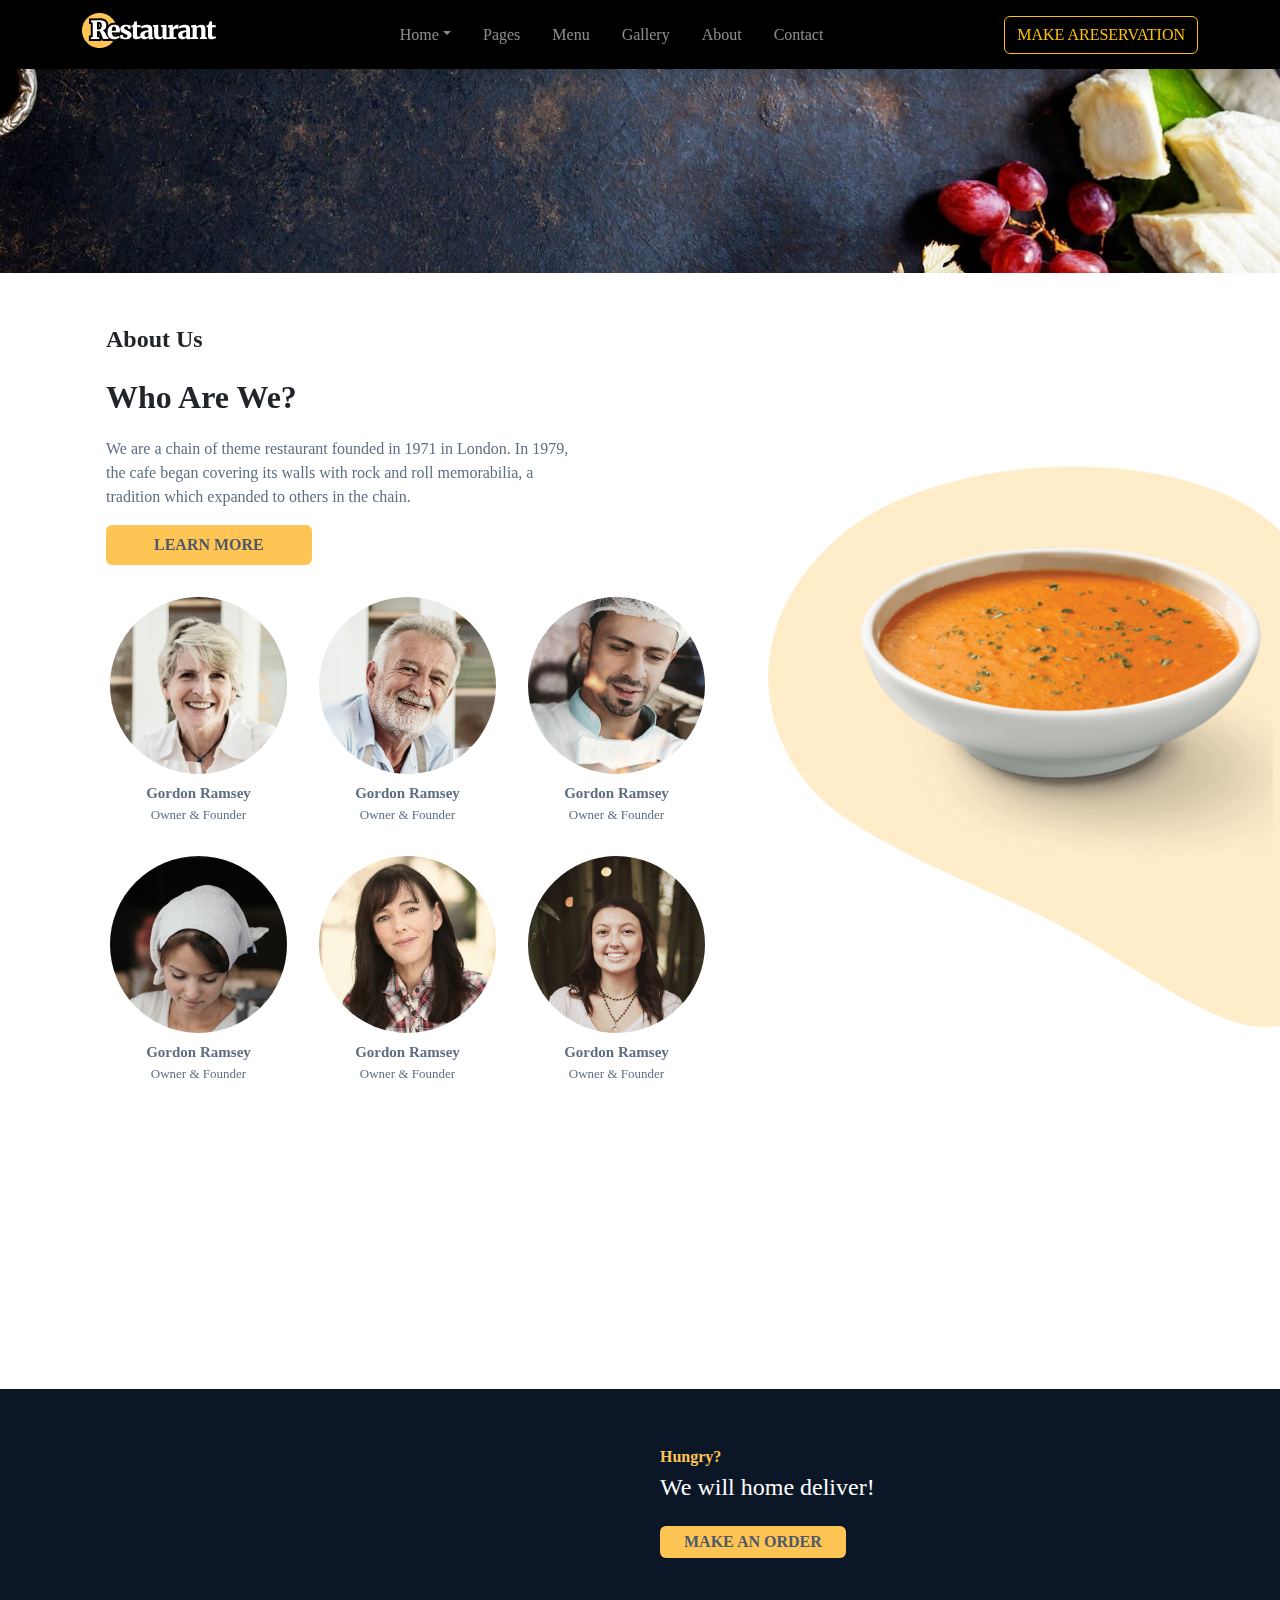
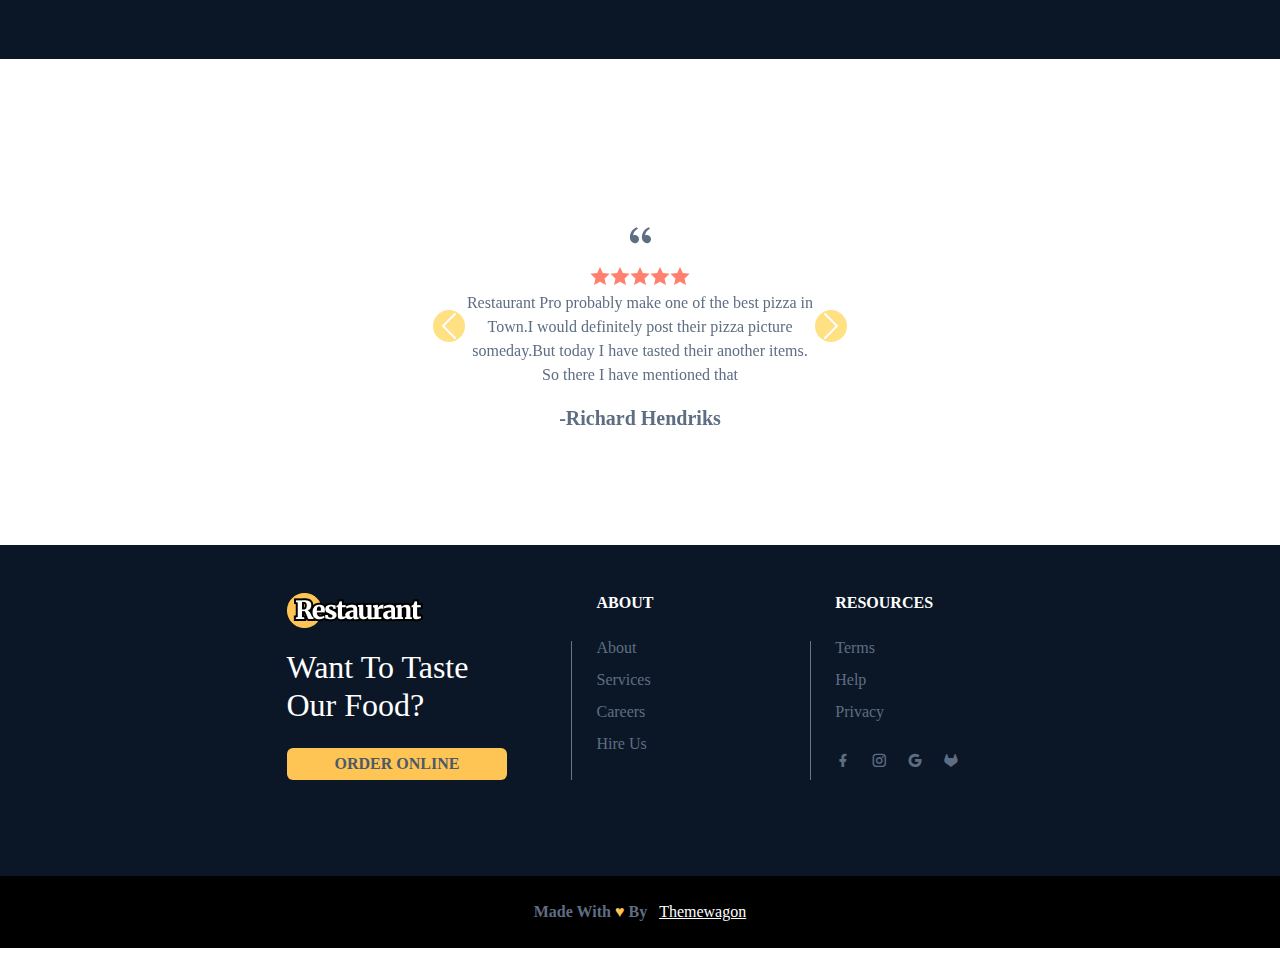
==== about.html @ b9eea7ad "add new page" ====
<!DOCTYPE html>
<html lang="en">

<head>
    <meta charset="UTF-8">
    <meta name="viewport" content="width=device-width, initial-scale=1.0">
    <title>Restaurant</title>
    <link rel="stylesheet" href="css/index.css">
    <link rel="stylesheet" href="bootstrap.min.css">
    <link rel="stylesheet" href="fonts/remixicon.css">
    <link rel="stylesheet" href="webfonts/stylesheet.css">
    <link rel="stylesheet" href="css/slick-theme.css">
    <link rel="stylesheet" href="css/slick.css">
    <link href="https://unpkg.com/aos@2.3.1/dist/aos.css" rel="stylesheet">
</head>

<body>
    <header >
        <nav class="navbar navbar-expand-sm bg-black shadow  fixed-top" data-bs-theme="dark">
            <div class="container">
                <a href="" class="navbar-brand h1"><img src="img/logo.png"></a>
                <button class="navbar-toggler" data-bs-toggle="collapse" data-bs-target="#nav">
                    <span class="navbar-toggler-icon"></span>

                </button>
                <div class="collapse navbar-collapse" id="nav">
                    <ul class="navbar-nav m-auto ">
                        <li class="nav-item me-3 dropdown">
                            <a href="index.html" class="nav-link dropdown-toggle " data-bs-toggle="dropdown"
                                data-bs-target="#f-drop" data-bs-auto-close="outside">Home</a>
                            <ul class="dropdown-menu p-3" id="f-drop">
                                <li> <a href="" class="dropdown-item border-bottom">Header Static</a></li>
                                <li><a href="" class="dropdown-item border-bottom">Header Slider</a></li>
                                <li><a href="" class="dropdown-item border-bottom">Youtube Backgound</a></li>
                                <li><a href="" class="dropdown-item border-bottom">Self Hosted Video</a></li>
                                <li><a href="" class="dropdown-item">RTL</a></li>

                            </ul>
                        </li>
                        <li class="nav-item me-3 ">
                            <a href="" class="nav-link">Pages</a>
                        </li>

                        <li class="nav-item me-3">
                            <a href="menu.html" class="nav-link">Menu</a>
                        </li>
                        <li class="nav-item me-3">
                            <a href="gallery.html" class="nav-link">Gallery</a>
                        </li>
                        <li class="nav-item me-3">
                            <a href="about.html" class="nav-link">About</a>
                        </li>
                        <li class="nav-item me-3">
                            <a href="contact.html" class="nav-link">Contact</a>
                        </li>
                    </ul>
                    <button class="btn btn-outline-warning " data-bs-toggle="modal" data-bs-target="#login">MAKE
                        ARESERVATION </button>
                </div>

            </div>
           
    </header>
    <!-- ---------------------------------------------------------------------- Make a reservation form start------------------------------------------------------------------------------------------ -->
    <section>
        <div class="modal fade" id="login">
            <div class="modal-dialog modal-dialog-centered">
                <div class="modal-content ">
                    <div class="modal-header  "
                        style="background-image: url(img/plate.png); background-size:250px; background-repeat: no-repeat; background-position: 300px ">
                        <h3>Make A<br> Reservation</h3>
                    </div>
                    <div class="modal-body">
                        <div class="row">
                            <div class="col">
                                <select class="form-select ">
                                    <option selected>Time</option>
                                    <option value="1">9:00 AM</option>
                                    <option value="2">1:00 AM</option>
                                    <option value="3">2:00 AM</option>
                                    <option value="4">2:00 AM</option>
                                    <option value="5">3:00 pM</option>
                                    <option value="6">4:00 PM</option>
                                    <option value="7">5:00 PM</option>
                                    <option value="8">6:00 PM</option>
                                </select>
                            </div>
                            <div class="col">
                                <input type="date" class="w-100 p-2 rounded-2 border border-light-subline">
                            </div>
                        </div>
                        <br>
                        <div class="row">
                            <div class="col">
                                <input type="text" class="form-control" id="name" placeholder="name">
                            </div>
                            <div class="col">
                                <input type="text" class="form-control" id="phone" placeholder="phone">
                            </div>
                        </div>
                        <br>
                        <select class="form-select ">
                            <option selected>Person</option>
                            <option value="1">1</option>
                            <option value="2">2</option>
                            <option value="3">3</option>
                            <option value="4">4</option>
                            <option value="5">5</option>
                            <option value="6">6</option>
                            <option value="7">7</option>
                            <option value="8">8</option>
                            <option value="9">9</option>
                            <option value="10">10</option>
                        </select>
                        <br>
                        <input type="text" class="form-control" id="Email" placeholder="Email">
                    </div>
                    <div class="modal-footer bg-warning bg-gradient px-5 ">
                        <div class="row">
                            <div class="col-12 fs-6 ">
                                Apparently we had reached a great height in the atmos, for the sky was a dead black, and
                                the stars had twinkle. By which lifts the light.
                            </div>
                            <div class="col-12 my-3">
                                <button class="btn-light w-100 p-2 rounded-2 border-0">SUBMIT</button>
                            </div>
                        </div>
                    </div>
                </div>
            </div>
        </div>
    </section>
    <!-- ---------------------------------------------------------------------- Make a reservation form end------------------------------------------------------------------------------------------ -->





    <!-- ----------------------------------------------------------background section start-------------------------------------------- -->
     <section class="pt-5 pb-4 " >
        <div  style="background-image: url(img/full.jpg);background-repeat: no-repeat;background-size: cover;background-position: center;">
        <div class="container  " style="min-height: 25vh;">
        </div>
     </section>
      <!-- ----------------------------------------------------------background section END-------------------------------------------- -->
         <!-- ---------------------------------------------------------------------about us section start --------------------------------------------------------------------------- -->


<section class="height-1 position-relative m-b-5 ">

    <img src="img/soup.png" alt="" class="img-fluid position-absolute top-50 end-0 translate-middle-y d-none d-lg-block" width="40%" data-aos="fade-left">
        <div class="container ">
            
            <div class="col-lg-7 p-4  "  data-aos="zoom-in">
                    <p class=" fs-4 fw-semibold">About Us</p>
          <p class="fs-2 fw-semibold">Who Are We?</p>
          <p class="color-gray">We are a chain of theme restaurant founded in 1971 in London. In 1979,<br/>
             the cafe began covering its walls with rock and roll memorabilia,
            a<br/> tradition which expanded to others in the chain.</p>
            <button class="btn-yellow border-0 px-5 py-2 rounded-2 fw-semibold mb-0 ">LEARN MORE</button>


            <div class="row row-cols-2 row-cols-md-3 my-3"  data-aos="zoom-in">
                <div class="col  p-3">
                    <img src="img/1.png" alt="" class="img-fluid rounded-circle mb-2" >
                    
                    <p class="p-0 m-0 text-center color-gray  fw-semibold" style="font-size: 15px;">Gordon Ramsey</p>
                    <p class="p-0 m-0 text-center color-gray " style="font-size: 13px;">Owner & Founder</p>
                </div>
                <div class="col  p-3">
                      <img src="img/2 (1).png" alt="" class="img-fluid rounded-circle mb-2">
                    
                    <p class="p-0 m-0 text-center color-gray  fw-semibold" style="font-size: 15px;">Gordon Ramsey</p>
                    <p class="p-0 m-0 text-center color-gray " style="font-size: 13px;">Owner & Founder</p>
                </div>
                <div class="col  p-3">
                      <img src="img/3 (1).png" alt="" class="img-fluid rounded-circle mb-2" >
                    
                    <p class="p-0 m-0 text-center color-gray  fw-semibold" style="font-size: 15px;">Gordon Ramsey</p>
                    <p class="p-0 m-0 text-center color-gray " style="font-size: 13px;">Owner & Founder</p>
                </div>
                <div class="col  p-3">
                      <img src="img/4 (1).png" alt="" class="img-fluid rounded-circle mb-2" >
                    
                    <p class="p-0 m-0 text-center color-gray  fw-semibold" style="font-size: 15px;">Gordon Ramsey</p>
                    <p class="p-0 m-0 text-center color-gray " style="font-size: 13px;">Owner & Founder</p>
                </div>
                <div class="col  p-3">
                      <img src="img/5 (1).png" alt="" class="img-fluid rounded-circle mb-2" >
                    
                    <p class="p-0 m-0 text-center color-gray  fw-semibold" style="font-size: 15px;">Gordon Ramsey</p>
                    <p class="p-0 m-0 text-center color-gray " style="font-size: 13px;">Owner & Founder</p>
                </div>
                <div class="col  p-3">
                      <img src="img/6.png" alt="" class="img-fluid rounded-circle mb-2" >
                    
                    <p class="p-0 m-0 text-center color-gray  fw-semibold" style="font-size: 15px;">Gordon Ramsey</p>
                    <p class="p-0 m-0 text-center color-gray " style="font-size: 13px;">Owner & Founder</p>
                </div>
            </div>
            </div>

          
      
        </div>


</section>



    <!-- ---------------------------------------------------------------------about us section end --------------------------------------------------------------------------- -->
     <!-- -------------------------------------------------hungry section start----------------------------------------------------- -->
    <section class="my-5" style="background-color: #0b1727; height:270px; position: relative;margin-top: 120px!important;">
        <div class="container ">
            <div class="row flex-lg-row flex-row-reverse ">
                <div class="col-md-6 col-sm-12 col-12 r d-none d-md-block">
                    <div class="d-flex justify-content-end">
                         <div class=" overflow-hidden position-absolute" style="bottom:0;">
                        <img src="img/french.png" style="width:300px;" data-aos="fade-up">
                    </div>
                    </div>
                   
                </div>
                <div class="col-md-6 col-sm-12 col-12 ">
                    <div class="p-2  mt-5 t-center">
                        <p class="mb-1 fw-semibold" style="color:#ffc554;">Hungry?</p>
                        <h4 class="text-white">We will home deliver!</h4>
                        <button class="border-0 btn-yellow px-4 py-1 rounded-2 fw-semibold mb-0 mt-3">MAKE AN ORDER</button>
                    </div>
                </div>
            </div>
        </div>

    </section>
     <!-- -------------------------------------------------hungry section END----------------------------------------------------- -->
       <!-- ---------------------------------------------------------------------carousel section start --------------------------------------------------------------------------- -->



<section class="position-relative">
    <img src="img/pizza2.png" alt="" class="position-absolute img-fluid d-none d-xl-block bottom-0  end-0 " width="250px" data-aos="fade-left" >
<div class="container  p-5  ">
    <div class="carousel slide  m-auto" id="slider" data-bs-ride="carousel" data-bs-pause="false" style="max-width:450px;">
        <div class="carousel-inner slide text-center my-5">
            <div class="carousel-item  active" >
                <div class="px-5 py-3">
                    <h3 class="color-gray"><i class="ri-double-quotes-l"></i></h3>
                    <div class="d-flex justify-content-center">
                        <i class="ri-star-fill fs-5 color-red"></i>
                        <i class="ri-star-fill fs-5 color-red "></i>
                        <i class="ri-star-fill fs-5 color-red "></i>
                        <i class="ri-star-fill fs-5 color-red "></i>
                        <i class="ri-star-fill fs-5 color-red "></i>
                    </div>
                    <p class="color-gray "> Restaurant Pro probably make one of the best pizza in Town.I would definitely post their pizza picture someday.But today I have tasted their another items. So there I have mentioned that</p>
                    <p class="fs-5 fw-semibold mb-0 color-gray">-Richard Hendriks</p>  
                </div>
            </div>
            <div class="carousel-item ">
                <div class="px-5 py-3 ">
                    <h3 class="color-gray"><i class="ri-double-quotes-l"></i></h3>
                    <div class="d-flex justify-content-center">
                        <i class="ri-star-fill fs-5 color-red"></i>
                        <i class="ri-star-fill fs-5 color-red"></i>
                        <i class="ri-star-fill fs-5 color-red"></i>
                        <i class="ri-star-fill fs-5 color-red"></i>
                        <i class="ri-star-fill fs-5 color-red"></i>
                    </div>
                    <p class="color-gray "> Restaurant&amp;Cafe,we aim at promoting the foodstuff industry through the branches,we establish and through the new dishes.and integrate between different cultures,by merging different oriental and its western recipes</p>
                    <p class="fs-5 fw-semibold mb-0 color-gray">-Lily Rose</p>  
                </div>
            </div>
            <div class="carousel-item "  >
                <div class="px-5 py-3">
                    <h3 class="color-gray"><i class="ri-double-quotes-l"></i></h3>
                    <div class="d-flex justify-content-center">
                        <i class="ri-star-fill fs-5 color-red"></i>
                        <i class="ri-star-fill fs-5 color-red "></i>
                        <i class="ri-star-fill fs-5 color-red "></i>
                        <i class="ri-star-fill fs-5 color-red "></i>
                        <i class="ri-star-fill fs-5 color-red "></i>
                    </div>
                    <p class="color-gray"> am thrilled with the possibilities that Slick brought to my web design agency.Creating is easier with Slick.</p>
                    <p class="fs-5 fw-semibold mb-0 color-gray">-Noah Kingon</p>  
                </div>
            </div>

        </div>

        <button class="carousel-control-prev " data-bs-slide="prev" data-bs-target="#slider">
            <span class="carousel-control-prev-icon bg-warning rounded-5 "></span>
        </button>
        <button class="carousel-control-next" data-bs-slide="next" data-bs-target="#slider">
            <span class="carousel-control-next-icon bg-warning rounded-5"></span>
        </button>
    </div>   
</div>
</section>
 <!-- ---------------------------------------------------------------------carousel section end --------------------------------------------------------------------------- -->


      <!-- ---------------------------------------------------------------------footer section start --------------------------------------------------------------------------- -->
<section style="background-color: #0b1727;">
    <div class="container ">
        <div class="row justify-content-center">
            <div class="col-auto mt-5 d-none d-md-block align-self-end " data-aos="fade-up"
            data-aos-anchor-placement="top-bottom">
                <img src="img/pngfood2.png" alt="" style="width:100px;" >
            </div>
            <div class="col-md col-lg-10 col-xl-9 my-5">
                <div class="row">
                    <div class="col-md-5 col-lg-4 mb-5 align-self-center">
                        <img src="img/logo.png" alt="" class="mb-1">
                        <h3 class="text-white my-3 fs-2 mb-4">
                            Want To Taste<br>
                            Our Food?
                        </h3>
                        <button class="border-0 btn-yellow rounded py-1 px-5 fw-semibold">ORDER ONLINE</button>
                    </div>
                    <div class="col-auto d-none d-lg-flex ">
                        <div class=" border-start border-secondary  my-5">
                        </div>
                    </div>
                    <div class="col-6 col-md-3 ">
                        <h6 class="mb-4 fw-semibold text-uppercase text-white">About</h6>
                        <ul class="nav flex-column">     
                                <li class="mb-2"><a class="text-decoration-none active color-gray" >About</a></li>
                                <li class="mb-2"><a class="text-decoration-none color-gray" >Services</a></li>
                                <li class="mb-2"><a class="text-decoration-none color-gray" >Careers</a></li>
                                <li class="nav-item"><a class="text-decoration-none color-gray">Hire Us</a></li>
                            
                        </ul>
                    </div>
                    <div class="col-auto d-none d-lg-flex">
                        <div class=" border-start  border-secondary my-5">
                        </div>
                    </div>
                    <div class="col-6 col-md-4 ">
                        <h6 class="mb-4 fw-semibold text-uppercase text-white">resources</h6>
                        <ul class="nav flex-column">     
                                <li class="mb-2"><a class=" text-decoration-none active color-gray" >Terms</a></li>
                                <li class="mb-2"><a class=" text-decoration-none color-gray" >Help</a></li>
                                <li class="mb-2"><a class=" text-decoration-none color-gray" >Privacy</a></li>
                                <li class="nav-item mt-3 ">
                                    <a class=" text-decoration-none color-gray me-3  "><i class="ri-facebook-fill"></i></a>
                                    <a class=" text-decoration-none color-gray me-3  "><i class="ri-instagram-line"></i></a>
                                    <a class=" text-decoration-none color-gray me-3  "><i class="ri-google-fill"></i></a>
                                    <a class=" text-decoration-none color-gray me-3  "><i class="ri-gitlab-fill"></i></a>     
                               </li>    
                        </ul>
                    </div>
                </div>
            </div>
        </div>
    </div>

</section>
<section class="bg-black py-4 text-center">
    <div class="container">
        <p class="mb-0 fw-semibold d-inline-block color-gray">
            Made With
            <span class=" " style="color: #ffc554;">♥</span>
            By
        </p>
        <a class="text-white ms-2" href="https://themewagon.com/">Themewagon</a>
    </div>
</section>



  <!-- ---------------------------------------------------------------------footer section end --------------------------------------------------------------------------- -->

<section>
    <script src="js/jquery-3.7.1.min.js"></script>
    <script src="bootstrap.bundle.min.js"></script>
    <script src="js/slick.min.js"></script>
    <script src="https://unpkg.com/aos@2.3.1/dist/aos.js"></script>
    <script>
        AOS.init();
      </script>
      <script>
---- css/index.css ----
*{
    margin: 0;
    padding: 0;
    box-sizing: border-box;
    font-family: 'Merriweather,serif';
    font-style: normal; */
    /* font-weight: 300; */
}
.s-img:before{
    content: "";
    height: 100%;
    width: 100%;
    position: absolute;
}
.s-img:hover:before{
    background-image: linear-gradient(#ffffff00, black);
}
.color-gray{
    color:#5e6e82;
}
.height
{
 height:100px!important;   
}

.color-red{
    color: #ff806e;
}



.btn-yellow{
    color: #4d5969;
    background-color: #ffc554;
    border-color: #ffc554;
}
.s-text{
    content:"";
    position: absolute;
    z-index:1000;
    bottom:0;
    display: none;   
 
}
.s-image:hover .s-text{
    display: block;
}
.b-0{
  bottom:0px;
}
.r{
   
    padding-right: 20px;
    padding-left: 20px;
}
.rot{
    animation: rot 1s linear;
    position: relative;

}
.slick-next{
    right: 25px !important;
    height: 50px !important;
    width: 50px !important;
    background-color: transparent !important;
    border-radius: 50%;
}
.slick-next:before{
    content: "\276D" !important;
    font-family: remixicon !important;
}

.moving:hover .slick-next{
    background-color: rgba(255, 166, 0, 0.568) !important;
}

.slick-next:hover{
    background-color: orange !important;
}
.slick-prev{
    left: 25px !important;
    height: 50px !important;
    width: 50px !important;
    background-color: #ffc6542d !important;
    border-radius: 50%;
    z-index: 1000 !important;
}
.slick-prev:before{
    content: "\276C" !important;
    font-family: remixicon !important;
}

.moving:hover .slick-prev{
    background-color: rgba(255, 166, 0, 0.568) !important;
}

.slick-prev:hover{
    background-color: orange !important;
}
.bg-holder{
    position:absolute;
    min-height: 100%;
    width:100%;
    top:0;
    
    overflow: hidden;
    z-index:0;
}
.m-b-5{
    margin-bottom:15%;
}

@keyframes rot {
    from{
        rotate: -90deg;
        left:-300px;
    }
    to{
        rotate: 0deg;
        left:0px;
    }
}
.spoon{
    animation:spoon 1s linear;
}
.fadetop{
    animation: fadetop 1s linear;
}
@keyframes spoon{
    from{
        transform: translateY(30px);
    }
    to{
        transform:translateY(0px);
    }
}
@keyframes fadetop{
    from{
        transform: translateX(-30px);
    }
    to{
        transform:translateX(0px);
    }
}
@media(min-width:992px){
.bg-2{
    background-image: url('../img/Vector.png');
    background-size: 95%;
    background-repeat: no-repeat;
    height:800px;
}
.height-1{
    height: 100vh ;
} 
.left-lg{
    left:635px;
    width:455px  !important;

}
.border-right{
    border-right: 2px solid #d8e2ef;
}
.w-450{
    max-width: 450px !important;
}

}
@media(min-width:1200px){
    .left-xl{
        left: 850px;
        width:600px !important;

    }
    .w-300{
        width: 400px!important;
    }
}
@media(min-width:576px){
    .p-sm{
        padding-left: 50px!important;
        padding-right: 50px!important;
    }
    
}
@media(max-width:767px){
    .t-center{
        text-align: center;
    }
    .just-center{
        justify-content: center;
    }
}
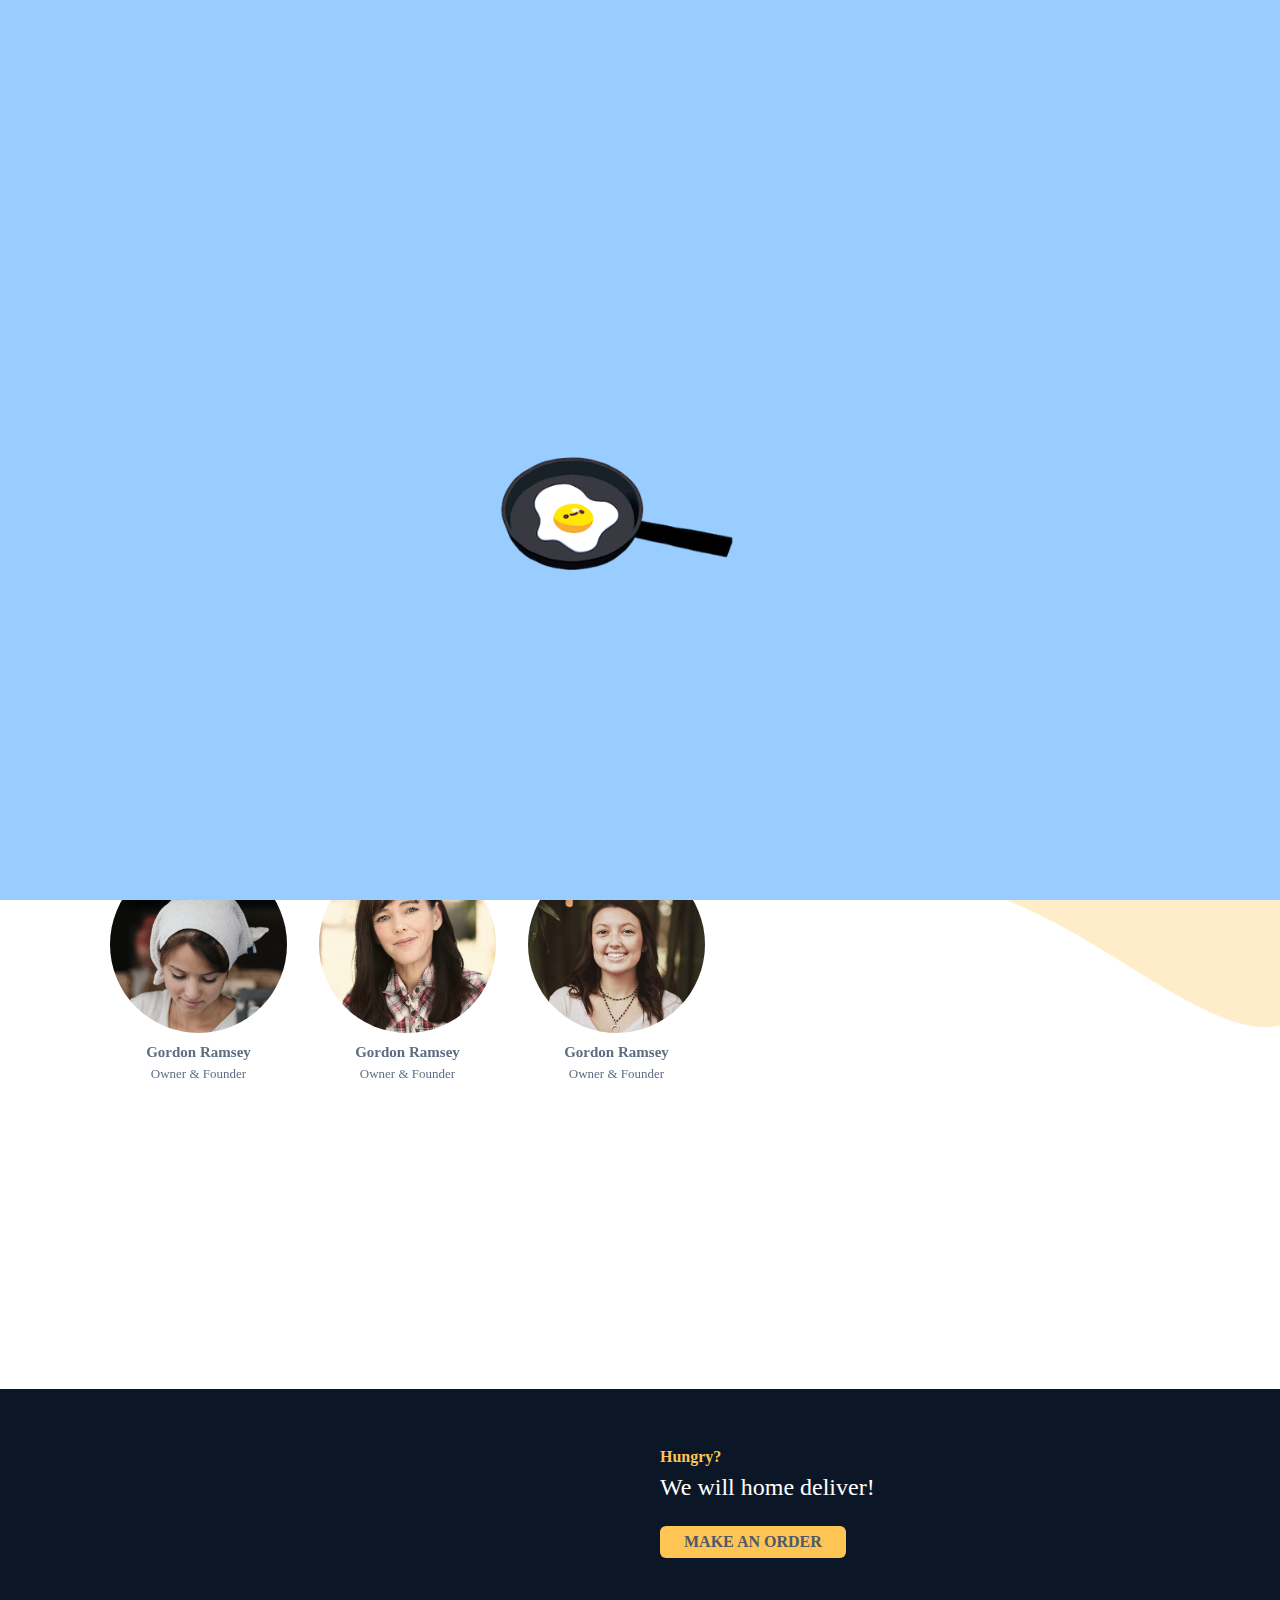
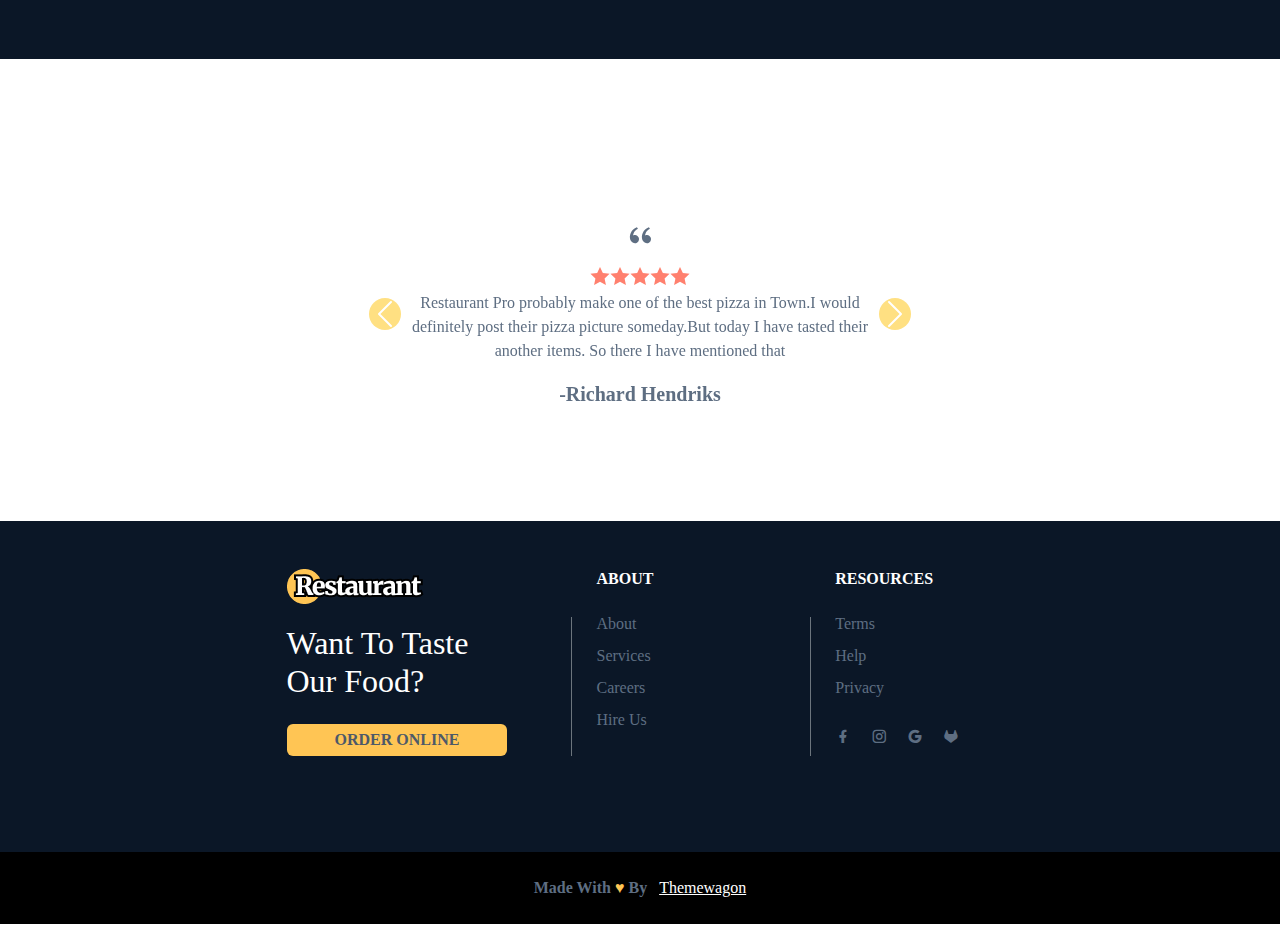
==== commit 5403fdfb: "add animation" ====
--- a/about.html
+++ b/about.html
@@ -15,8 +15,14 @@
 </head>
 
 <body>
+    <div class="reloade position-fixed w-100 z-3 top-0 " id="reloade" style="height: 100vh;background-color: #99ccff;">
+        <div class=" position-absolute top-50 start-50 translate-middle"  role="status">
+            <span class="img-fluid"><img src="img/Sunny Side Up.gif" alt="" height="100%" width="100%">
+              </div></span>
+          </div>
+</div>
     <header >
-        <nav class="navbar navbar-expand-sm bg-black shadow  fixed-top" data-bs-theme="dark">
+        <nav class="navbar navbar-expand-sm bg-black shadow z-2 fixed-top" data-bs-theme="dark">
             <div class="container">
                 <a href="" class="navbar-brand h1"><img src="img/logo.png"></a>
                 <button class="navbar-toggler" data-bs-toggle="collapse" data-bs-target="#nav">
@@ -151,16 +157,16 @@
     <img src="img/soup.png" alt="" class="img-fluid position-absolute top-50 end-0 translate-middle-y d-none d-lg-block" width="40%" data-aos="fade-left">
         <div class="container ">
             
-            <div class="col-lg-7 p-4  "  data-aos="zoom-in">
-                    <p class=" fs-4 fw-semibold">About Us</p>
-          <p class="fs-2 fw-semibold">Who Are We?</p>
-          <p class="color-gray">We are a chain of theme restaurant founded in 1971 in London. In 1979,<br/>
+            <div class="col-lg-7 p-4  "  data-aos="fade-up">
+                    <p class=" fs-4 fw-semibold" data-aos="fade-up">About Us</p>
+          <p class="fs-2 fw-semibold" data-aos="fade-up">Who Are We?</p>
+          <p class="color-gray" data-aos="fade-up">We are a chain of theme restaurant founded in 1971 in London. In 1979,<br/>
              the cafe began covering its walls with rock and roll memorabilia,
             a<br/> tradition which expanded to others in the chain.</p>
-            <button class="btn-yellow border-0 px-5 py-2 rounded-2 fw-semibold mb-0 ">LEARN MORE</button>
-
-
-            <div class="row row-cols-2 row-cols-md-3 my-3"  data-aos="zoom-in">
+            <button class="btn-yellow border-0 px-5 py-2 rounded-2 fw-semibold mb-0 " data-aos="fade-up">LEARN MORE</button>
+
+
+            <div class="row row-cols-2 row-cols-md-3 my-3"  data-aos="fade-up">
                 <div class="col  p-3">
                     <img src="img/1.png" alt="" class="img-fluid rounded-circle mb-2" >
                     
@@ -241,7 +247,7 @@
 <section class="position-relative">
     <img src="img/pizza2.png" alt="" class="position-absolute img-fluid d-none d-xl-block bottom-0  end-0 " width="250px" data-aos="fade-left" >
 <div class="container  p-5  ">
-    <div class="carousel slide  m-auto" id="slider" data-bs-ride="carousel" data-bs-pause="false" style="max-width:450px;">
+    <div class="carousel slide  m-auto" id="slider" data-bs-ride="carousel" data-bs-pause="false" style="max-width:600px;">
         <div class="carousel-inner slide text-center my-5">
             <div class="carousel-item  active" >
                 <div class="px-5 py-3">
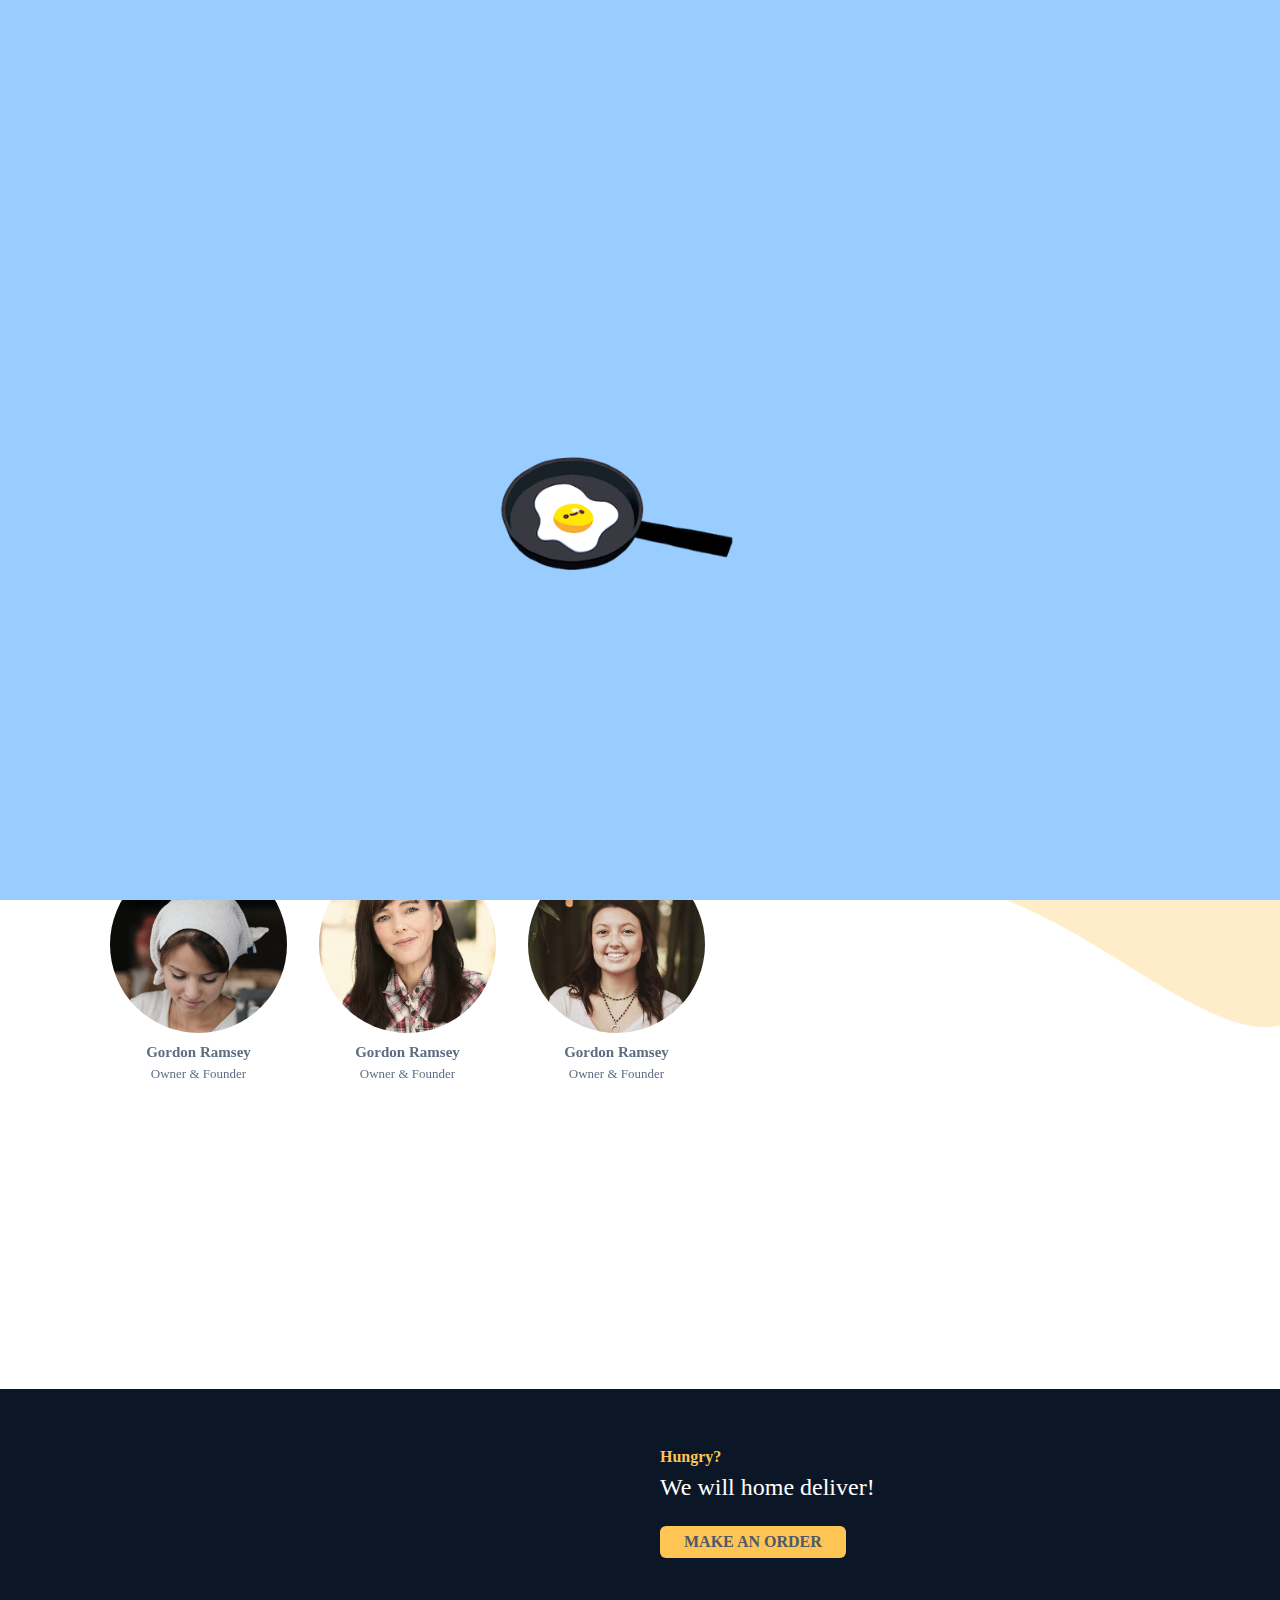
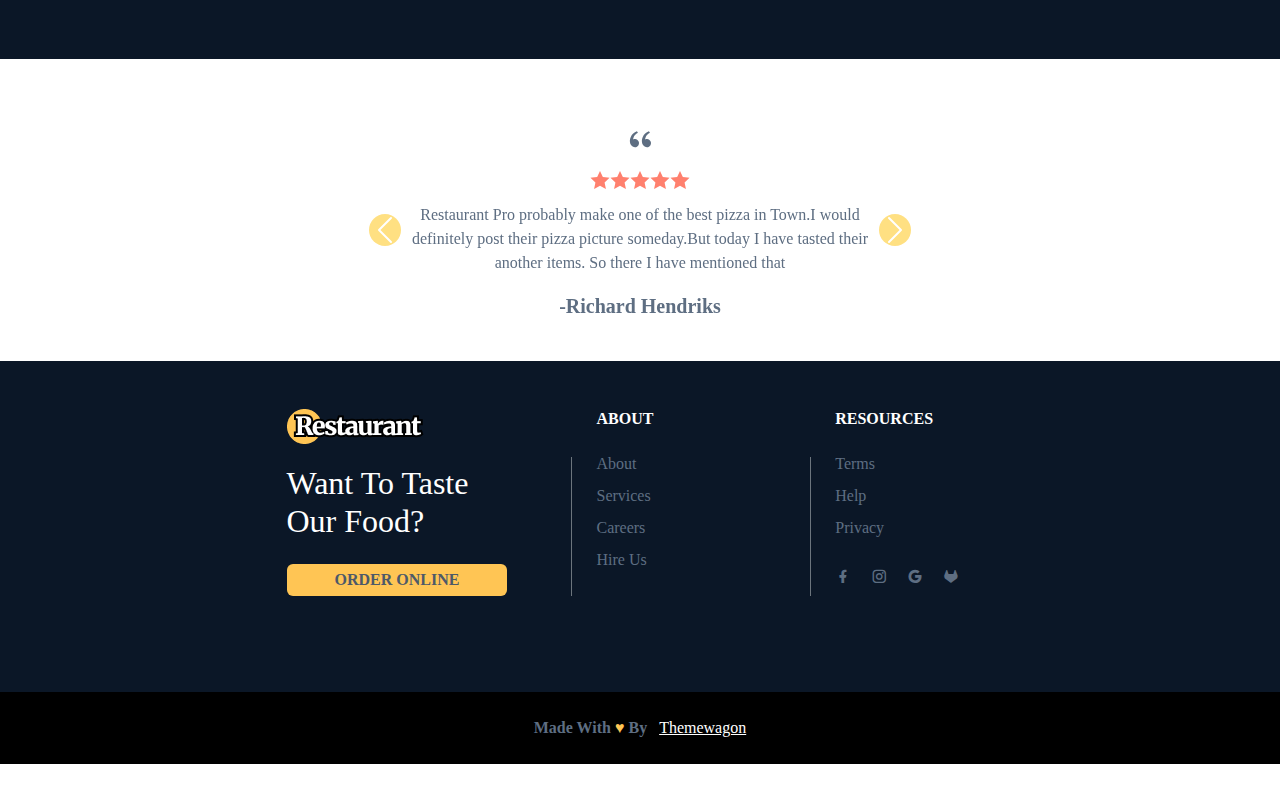
==== commit 657e5869: "last change" ====
--- a/about.html
+++ b/about.html
@@ -15,16 +15,20 @@
 </head>
 
 <body>
+     <!-- --------------------------------------------reload section start---------------------------------------------------------------- -->
     <div class="reloade position-fixed w-100 z-3 top-0 " id="reloade" style="height: 100vh;background-color: #99ccff;">
         <div class=" position-absolute top-50 start-50 translate-middle"  role="status">
             <span class="img-fluid"><img src="img/Sunny Side Up.gif" alt="" height="100%" width="100%">
               </div></span>
           </div>
 </div>
+ <!-- --------------------------------------------reload section end---------------------------------------------------------------- -->
+
+   <!-- --------------------------------------------header section start---------------------------------------------------------------- -->
     <header >
         <nav class="navbar navbar-expand-sm bg-black shadow z-2 fixed-top" data-bs-theme="dark">
             <div class="container">
-                <a href="" class="navbar-brand h1"><img src="img/logo.png"></a>
+                <a href="index.html" class="navbar-brand h1"><img src="img/logo.png"></a>
                 <button class="navbar-toggler" data-bs-toggle="collapse" data-bs-target="#nav">
                     <span class="navbar-toggler-icon"></span>
 
@@ -67,6 +71,10 @@
             </div>
            
     </header>
+     <!-- --------------------------------------------header section end---------------------------------------------------------------- -->
+
+
+
     <!-- ---------------------------------------------------------------------- Make a reservation form start------------------------------------------------------------------------------------------ -->
     <section>
         <div class="modal fade" id="login">
@@ -244,65 +252,72 @@
 
 
 
-<section class="position-relative">
-    <img src="img/pizza2.png" alt="" class="position-absolute img-fluid d-none d-xl-block bottom-0  end-0 " width="250px" data-aos="fade-left" >
-<div class="container  p-5  ">
-    <div class="carousel slide  m-auto" id="slider" data-bs-ride="carousel" data-bs-pause="false" style="max-width:600px;">
-        <div class="carousel-inner slide text-center my-5">
-            <div class="carousel-item  active" >
-                <div class="px-5 py-3">
-                    <h3 class="color-gray"><i class="ri-double-quotes-l"></i></h3>
-                    <div class="d-flex justify-content-center">
-                        <i class="ri-star-fill fs-5 color-red"></i>
-                        <i class="ri-star-fill fs-5 color-red "></i>
-                        <i class="ri-star-fill fs-5 color-red "></i>
-                        <i class="ri-star-fill fs-5 color-red "></i>
-                        <i class="ri-star-fill fs-5 color-red "></i>
-                    </div>
-                    <p class="color-gray "> Restaurant Pro probably make one of the best pizza in Town.I would definitely post their pizza picture someday.But today I have tasted their another items. So there I have mentioned that</p>
-                    <p class="fs-5 fw-semibold mb-0 color-gray">-Richard Hendriks</p>  
-                </div>
-            </div>
-            <div class="carousel-item ">
-                <div class="px-5 py-3 ">
-                    <h3 class="color-gray"><i class="ri-double-quotes-l"></i></h3>
-                    <div class="d-flex justify-content-center">
-                        <i class="ri-star-fill fs-5 color-red"></i>
-                        <i class="ri-star-fill fs-5 color-red"></i>
-                        <i class="ri-star-fill fs-5 color-red"></i>
-                        <i class="ri-star-fill fs-5 color-red"></i>
-                        <i class="ri-star-fill fs-5 color-red"></i>
-                    </div>
-                    <p class="color-gray "> Restaurant&amp;Cafe,we aim at promoting the foodstuff industry through the branches,we establish and through the new dishes.and integrate between different cultures,by merging different oriental and its western recipes</p>
-                    <p class="fs-5 fw-semibold mb-0 color-gray">-Lily Rose</p>  
-                </div>
-            </div>
-            <div class="carousel-item "  >
-                <div class="px-5 py-3">
-                    <h3 class="color-gray"><i class="ri-double-quotes-l"></i></h3>
-                    <div class="d-flex justify-content-center">
-                        <i class="ri-star-fill fs-5 color-red"></i>
-                        <i class="ri-star-fill fs-5 color-red "></i>
-                        <i class="ri-star-fill fs-5 color-red "></i>
-                        <i class="ri-star-fill fs-5 color-red "></i>
-                        <i class="ri-star-fill fs-5 color-red "></i>
-                    </div>
-                    <p class="color-gray"> am thrilled with the possibilities that Slick brought to my web design agency.Creating is easier with Slick.</p>
-                    <p class="fs-5 fw-semibold mb-0 color-gray">-Noah Kingon</p>  
-                </div>
-            </div>
-
-        </div>
-
-        <button class="carousel-control-prev " data-bs-slide="prev" data-bs-target="#slider">
-            <span class="carousel-control-prev-icon bg-warning rounded-5 "></span>
-        </button>
-        <button class="carousel-control-next" data-bs-slide="next" data-bs-target="#slider">
-            <span class="carousel-control-next-icon bg-warning rounded-5"></span>
-        </button>
-    </div>   
-</div>
-</section>
+       <section class="position-relative">
+        <img src="img/pizza2.png" alt="" class="position-absolute img-fluid d-none d-xl-block bottom-0  end-0 " width="250px" data-aos="fade-left" >
+    <div class="container  ">
+        <div class="carousel slide  m-auto carousel-dark" id="slider" data-bs-ride="carousel" data-bs-pause="false" style="max-width:600px;">
+            <div class="carousel-indicators d-lg-none ">
+                <button type="button" data-bs-target="#slider" data-bs-slide-to="0" class="active" aria-current="true" aria-label="Slide 1"></button>
+                <button type="button" data-bs-target="#slider" data-bs-slide-to="1" aria-label="Slide 2"></button>
+                <button type="button" data-bs-target="#slider" data-bs-slide-to="2" aria-label="Slide 3"></button>
+              </div>
+            
+            <div class="carousel-inner slide text-center ">
+    
+                <div class="carousel-item  active" >
+                    <div class="px-5 py-3">
+                        <h3 class="color-gray"><i class="ri-double-quotes-l"></i></h3>
+                        <div class="d-flex justify-content-center">
+                            <i class="ri-star-fill fs-5 color-red"></i>
+                            <i class="ri-star-fill fs-5 color-red "></i>
+                            <i class="ri-star-fill fs-5 color-red "></i>
+                            <i class="ri-star-fill fs-5 color-red "></i>
+                            <i class="ri-star-fill fs-5 color-red "></i>
+                        </div>
+                        <p class="color-gray pt-2"> Restaurant Pro probably make one of the best pizza in Town.I would definitely post their pizza picture someday.But today I have tasted their another items. So there I have mentioned that</p>
+                        <p class="fs-5 fw-semibold mb-4 color-gray">-Richard Hendriks</p>  
+                    </div>
+                </div>
+                <div class="carousel-item ">
+                    <div class="px-5 py-3 ">
+                        <h3 class="color-gray"><i class="ri-double-quotes-l"></i></h3>
+                        <div class="d-flex justify-content-center">
+                            <i class="ri-star-fill fs-5 color-red"></i>
+                            <i class="ri-star-fill fs-5 color-red"></i>
+                            <i class="ri-star-fill fs-5 color-red"></i>
+                            <i class="ri-star-fill fs-5 color-red"></i>
+                            <i class="ri-star-fill fs-5 color-red"></i>
+                        </div>
+                        <p class="color-gray pt-2"> Restaurant&amp;Cafe,we aim at promoting the foodstuff industry through the branches,we establish and through the new dishes.and integrate between different cultures,by merging different oriental and its western recipes</p>
+                        <p class="fs-5 fw-semibold mb-4 color-gray">-Lily Rose</p>  
+                    </div>
+                </div>
+                <div class="carousel-item "  >
+                    <div class="px-5 py-3">
+                        <h3 class="color-gray"><i class="ri-double-quotes-l"></i></h3>
+                        <div class="d-flex justify-content-center">
+                            <i class="ri-star-fill fs-5 color-red"></i>
+                            <i class="ri-star-fill fs-5 color-red "></i>
+                            <i class="ri-star-fill fs-5 color-red "></i>
+                            <i class="ri-star-fill fs-5 color-red "></i>
+                            <i class="ri-star-fill fs-5 color-red "></i>
+                        </div>
+                        <p class="color-gray pt-2"> am thrilled with the possibilities that Slick brought to my web design agency.Creating is easier with Slick.</p>
+                        <p class="fs-5 fw-semibold mb-4 color-gray">-Noah Kingon</p>  
+                    </div>
+                </div>
+    
+            </div>
+    
+            <button class="carousel-control-prev d-none d-md-block" data-bs-slide="prev" data-bs-target="#slider">
+                <span class="carousel-control-prev-icon bg-warning rounded-5  "></span>
+            </button>
+            <button class="carousel-control-next d-none d-md-block" data-bs-slide="next" data-bs-target="#slider">
+                <span class="carousel-control-next-icon  bg-warning rounded-5"></span>
+            </button>
+        </div>   
+    </div>
+    </section>
  <!-- ---------------------------------------------------------------------carousel section end --------------------------------------------------------------------------- -->
 
 
@@ -386,3 +401,10 @@
         AOS.init();
       </script>
       <script>
+        setTimeout(() => {
+            let reload = document.getElementById("reloade");
+    
+            reload.style.display="none";
+        }, 2000);
+    </script>
+      <script>
--- a/css/index.css
+++ b/css/index.css
@@ -109,6 +109,13 @@
 .m-b-5{
     margin-bottom:15%;
 }
+.carousel-dark .carousel-control-next-icon{
+    filter:none !important;
+}
+.carousel-dark .carousel-control-prev-icon{
+    filter:none !important;
+
+}
 
 @keyframes rot {
     from{
